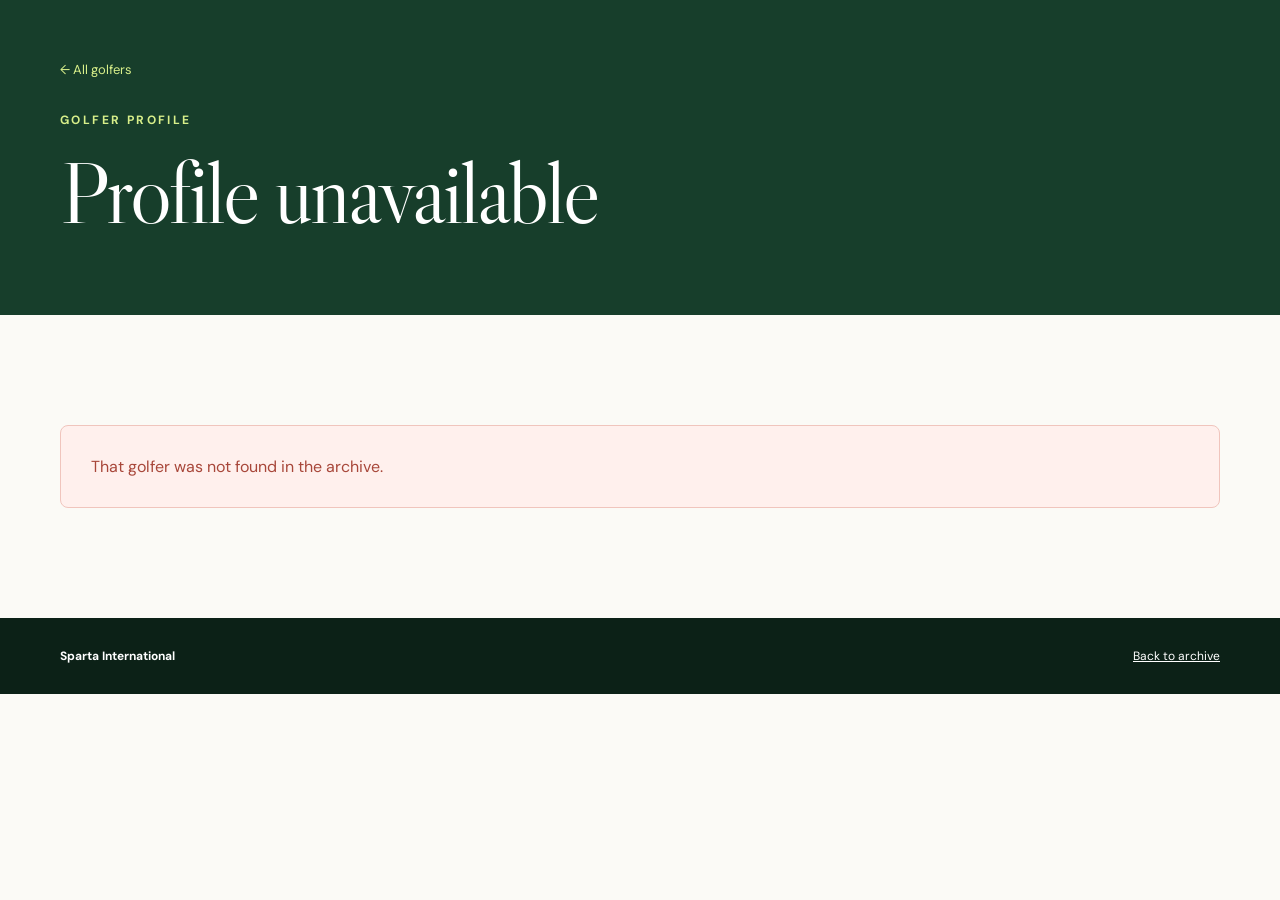
==== docs/player.html @ 0f4f3bb9 "Adding UI and using Codex to make this cool" ====
<!doctype html>
<html lang="en">
<head>
  <meta charset="utf-8">
  <meta name="viewport" content="width=device-width, initial-scale=1">
  <meta name="description" content="Individual golfer statistics from the Sparta International.">
  <title>Golfer Profile · Sparta International</title>
  <link rel="preconnect" href="https://fonts.googleapis.com">
  <link rel="preconnect" href="https://fonts.gstatic.com" crossorigin>
  <link href="https://fonts.googleapis.com/css2?family=DM+Sans:wght@400;500;600;700&family=Libre+Caslon+Display&display=swap" rel="stylesheet">
  <link rel="stylesheet" href="styles.css">
</head>
<body>
  <header class="profile-header">
    <div class="shell">
      <a class="back-link" href="index.html#leaderboard">← All golfers</a>
      <p class="eyebrow">Golfer profile</p>
      <h1 id="player-name">Loading…</h1>
      <p class="profile-subtitle" id="player-subtitle"></p>
    </div>
  </header>
  <main id="profile-content">
    <div class="stat-grid shell" id="career-stats"></div>
    <section class="profile-section shell">
      <p class="eyebrow dark">Year by year</p>
      <h2>Season performance</h2>
      <div class="season-grid" id="season-grid"></div>
    </section>
    <section class="profile-section rounds-section">
      <div class="shell">
        <div class="section-heading light">
          <div><p class="eyebrow">The full record</p><h2>Round history</h2></div>
          <label class="select-label dark-select">Year <select id="round-year-filter"></select></label>
        </div>
        <div class="scorecard-list" id="player-rounds"></div>
      </div>
    </section>
    <section class="profile-section shell handicap-section">
      <p class="eyebrow dark">World Handicap System</p>
      <h2>Handicap estimate</h2>
      <div class="handicap-panel" id="handicap-panel"></div>
    </section>
  </main>
  <footer><div class="shell"><span>Sparta International</span><a class="light-link" href="index.html">Back to archive</a></div></footer>
  <script src="player.js" defer></script>
</body>
</html>
---- docs/styles.css ----
:root { --ink:#13251b; --forest:#173e2b; --cream:#f4f0e5; --paper:#fbfaf6; --lime:#d8ef8a; --line:#d9d8ce; --muted:#69736d; }
* { box-sizing:border-box; }
html { scroll-behavior:smooth; }
body { margin:0; color:var(--ink); background:var(--paper); font-family:"DM Sans",sans-serif; }
.shell { width:min(1160px, calc(100% - 40px)); margin-inline:auto; }
.hero { color:white; background:var(--forest); position:relative; }
.nav { height:92px; display:flex; align-items:center; justify-content:space-between; border-bottom:1px solid rgba(255,255,255,.16); position:relative; z-index:1; }
.brand { color:white; text-decoration:none; font-weight:700; letter-spacing:.02em; display:flex; align-items:center; gap:12px; }
.brand span { display:grid; place-items:center; width:38px; height:38px; border:1px solid var(--lime); border-radius:50%; color:var(--lime); font-family:"Libre Caslon Display",serif; }
.nav-links { display:flex; gap:30px; }.nav-links a { color:#d8e1db; text-decoration:none; font-size:14px; }
.hero-content { position:relative; z-index:1; padding:40px 0 44px; }
.eyebrow { text-transform:uppercase; letter-spacing:.2em; font-weight:700; font-size:12px; color:var(--lime); margin:0 0 22px; }.eyebrow.dark { color:#54725f; }
h1,h2 { font-family:"Libre Caslon Display",serif; font-weight:400; margin:0; line-height:.97; }
h1 { font-size:clamp(54px,8vw,104px); letter-spacing:-.035em; } h1 em { color:var(--lime); font-weight:400; }
.intro { color:#cbd7cf; font-size:18px; line-height:1.7; max-width:610px; margin:30px 0 48px; }
.hero-stats { display:flex; gap:60px; }.hero-stats div { display:flex; flex-direction:column; gap:4px; }.hero-stats strong { color:var(--lime); font-family:"Libre Caslon Display",serif; font-size:32px; }.hero-stats span { color:#aebfb4; font-size:12px; text-transform:uppercase; letter-spacing:.1em; }
.section { padding:110px 0; }.section-heading { display:flex; justify-content:space-between; align-items:end; margin-bottom:44px; }.section-heading h2 { font-size:clamp(44px,6vw,72px); letter-spacing:-.025em; }.section-heading.light h2 { color:white; }
.select-label { display:flex; align-items:center; gap:12px; color:var(--muted); font-size:13px; font-weight:600; }.select-label select { appearance:none; border:1px solid var(--line); border-radius:100px; background:var(--paper); padding:12px 42px 12px 17px; font:inherit; color:var(--ink); background-image:linear-gradient(45deg,transparent 50%,currentColor 50%),linear-gradient(135deg,currentColor 50%,transparent 50%); background-position:calc(100% - 17px) 17px,calc(100% - 12px) 17px;background-size:5px 5px;background-repeat:no-repeat; }.dark-select { color:#b6c6bc; }.dark-select select { background-color:#214b36;color:white;border-color:#41644f; }
.podium { display:grid; grid-template-columns:repeat(3,1fr); gap:16px; margin-bottom:22px; }.podium-card { background:var(--cream); color:var(--ink); text-decoration:none; padding:25px 28px; border-radius:8px; display:flex; align-items:center; gap:18px; transition:transform .18s ease; }.podium-card:hover { transform:translateY(-2px); }.podium-card:first-child { background:var(--forest); color:white; }.podium-rank { width:44px;height:44px;border-radius:50%;display:grid;place-items:center;background:var(--lime);color:var(--ink);font-family:"Libre Caslon Display";font-size:22px; }.podium-card h3 { margin:0 0 4px;font-size:16px; }.podium-card p { margin:0;color:var(--muted);font-size:13px; }.podium-card:first-child p { color:#b8c9be; }
.rounds-section .podium-card:first-child { background:#214934;border:1px solid #42614e; }
.table-card { border:1px solid var(--line); border-radius:8px; overflow:auto; background:white; color:var(--ink); }table { width:100%; border-collapse:collapse; white-space:nowrap; }th { color:var(--muted);font-size:11px;text-transform:uppercase;letter-spacing:.1em;text-align:left;padding:16px 20px;background:#f2f1eb; }td { padding:18px 20px;border-top:1px solid #e7e6df;font-size:14px; }.money { text-align:right; }.positive { color:#237448;font-weight:700; }.negative { color:#a8473a;font-weight:700; }.muted { color:var(--muted); }
.rounds-section { background:var(--forest); color:white; }.dark-card { border-color:#42614e;background:#193b2a;color:white; }.dark-card th { background:#214934;color:#adc0b4; }.dark-card td { border-color:#31533e; }.dark-card .positive { color:white; }.dark-card .negative { color:#f1a89e; }.dark-card .muted { color:#9bb0a3; }
.year-cards { display:grid;grid-template-columns:repeat(3,1fr);gap:14px; }.year-card { min-height:180px;padding:26px;background:#214934;border:1px solid #42614e;border-radius:8px;color:white;text-decoration:none;display:flex;flex-direction:column;justify-content:space-between;transition:background .18s ease,transform .18s ease; }.year-card:hover { background:#28553d;transform:translateY(-2px); }.year-number { font-family:"Libre Caslon Display";font-size:48px;color:var(--lime); }.year-card div { display:flex;flex-direction:column;gap:3px; }.year-card div strong { font-size:13px; }.year-card div span { color:#aebfb4;font-size:12px; }.year-card i { align-self:flex-end;font-style:normal;font-size:24px;color:var(--lime);margin-top:-30px; }
footer { background:#0c2117;color:#9bb0a3;padding:30px 0;font-size:12px; }footer .shell { display:flex;justify-content:space-between; }footer span:first-child { color:white;font-weight:700; }
.error { padding:30px;color:#a8473a;background:#fff0ed;border:1px solid #f0c5bd;border-radius:8px; }
.player-link { color:var(--ink); text-decoration-color:#9eaa92; text-underline-offset:3px; }.light-link { color:white; }
.profile-header { background:var(--forest); color:white; padding:58px 0 62px; }.back-link { display:inline-block;color:var(--lime);font-size:13px;text-decoration:none;margin-bottom:34px; }.profile-header h1 { font-size:clamp(50px,8vw,88px); }.profile-header .profile-subtitle { color:#b9cabf;margin:18px 0 0; }
.stat-grid { display:grid;grid-template-columns:repeat(5,1fr);gap:12px;margin-top:-32px;position:relative; }.stat-card { background:white;border:1px solid var(--line);border-radius:8px;padding:24px;box-shadow:0 8px 30px rgba(18,38,27,.07); }.stat-card strong { display:block;font-family:"Libre Caslon Display";font-size:32px;margin-bottom:6px; }.stat-card span { color:var(--muted);font-size:11px;text-transform:uppercase;letter-spacing:.09em; }
.handicap-section { padding-top:90px;padding-bottom:90px; }.handicap-panel { display:grid;grid-template-columns:190px minmax(0,1fr);gap:24px;background:white;border:1px solid var(--line);border-radius:10px;padding:24px;align-items:stretch; }.handicap-index { display:flex;flex-direction:column;justify-content:center;padding:26px;background:var(--forest);color:white;border-radius:7px; }.handicap-index > strong { font-family:"Libre Caslon Display";font-size:64px;line-height:1;color:var(--lime); }.handicap-index > span,.handicap-details span { color:var(--muted);font-size:10px;text-transform:uppercase;letter-spacing:.09em;margin-top:8px; }.handicap-index > span { color:#b8c9be; }.handicap-details { display:grid;grid-template-columns:repeat(3,1fr);gap:12px; }.handicap-details div { display:flex;flex-direction:column;justify-content:center;padding:20px;background:var(--cream);border-radius:7px; }.handicap-details strong { font-family:"Libre Caslon Display";font-size:30px;font-weight:400; }.handicap-panel > p { grid-column:1/-1;color:var(--muted);font-size:12px;line-height:1.65;margin:0;padding:2px 4px 0; }.handicap-unavailable { grid-column:1/-1;padding:24px;background:var(--cream);border-radius:7px; }.handicap-unavailable p { color:var(--muted);margin-bottom:0; }
.profile-section { padding:80px 0; }.profile-section h2 { font-size:48px;margin-bottom:30px; }.season-grid { display:grid;grid-template-columns:repeat(3,1fr);gap:14px; }.season-card { border:1px solid var(--line);border-radius:8px;padding:24px;background:white; }.season-card h3 { font-family:"Libre Caslon Display";font-size:28px;margin:0 0 20px; }.season-row { display:flex;justify-content:space-between;margin-top:9px;color:var(--muted);font-size:13px; }.season-row strong { color:var(--ink); }
.scorecard-list { display:grid;gap:48px; }.year-round-group > h3 { margin:0 0 18px;font-family:"Libre Caslon Display";font-size:36px;color:var(--lime); }.year-scorecards { display:grid;gap:22px; }.scorecard { background:#fdfcf8;color:var(--ink);border-radius:8px;overflow:hidden; }.scorecard > header { display:flex;justify-content:space-between;align-items:center;padding:22px 25px;border-bottom:1px solid var(--line); }.scorecard > header h3 { margin:0 0 5px;font-family:"Libre Caslon Display";font-size:25px; }.scorecard > header p { margin:0;color:var(--muted);font-size:12px; }.scorecard > header > strong { font-size:20px; }.scorecard-scroll { overflow-x:auto; }.golf-card { min-width:1050px;table-layout:fixed; }.golf-card th,.golf-card td { text-align:center;padding:11px 8px;border:1px solid #e2e0d7;border-width:0 1px 1px 0;font-size:12px; }.golf-card th:first-child { width:72px;text-align:left;padding-left:16px;position:sticky;left:0;background:#f2f1eb;z-index:1; }.golf-card thead th { background:#e9eadf;color:#516057; }.golf-card thead th:first-child { background:#e9eadf; }.golf-card td:nth-child(11),.golf-card th:nth-child(11),.golf-card td:nth-child(21),.golf-card th:nth-child(21),.golf-card td:last-child,.golf-card th:last-child { background:#eff0e8;font-weight:700; }.golf-card .par-row { color:#718077; }.golf-card .net-row { background:#f4f5ef;color:#42544a; }.scorecard > footer { display:flex;justify-content:flex-end;gap:24px;padding:14px 24px;color:var(--muted);font-size:11px;text-transform:uppercase;letter-spacing:.06em;background:#f2f1eb; }
.score-mark { width:25px;height:25px;display:inline-grid;place-items:center;position:relative; }.score-mark.birdie,.score-mark.eagle { border:1.5px solid currentColor;border-radius:50%; }.score-mark.eagle { box-shadow:0 0 0 2px #fdfcf8,0 0 0 3.5px currentColor; }.score-mark.bogey,.score-mark.double-bogey { border:1.5px solid currentColor; }.score-mark.double-bogey { box-shadow:0 0 0 2px #fdfcf8,0 0 0 3.5px currentColor; }
.year-header h1 { color:var(--lime); }
@media (max-width:760px) { .shell{width:min(100% - 24px,1160px)}.nav-links{display:none}.hero-content{padding:30px 0 34px}.hero-stats{gap:25px}.section{padding:75px 0}.section-heading{align-items:start;gap:24px;flex-direction:column}.podium{grid-template-columns:1fr}.year-cards{grid-template-columns:1fr 1fr}.table-card{margin-right:-12px;border-radius:8px 0 0 8px}.stat-grid{grid-template-columns:1fr 1fr}.handicap-panel{grid-template-columns:1fr;padding:16px}.handicap-details{grid-template-columns:1fr}.handicap-panel>p{grid-column:1}.season-grid{grid-template-columns:1fr}.profile-section{padding:60px 0} }
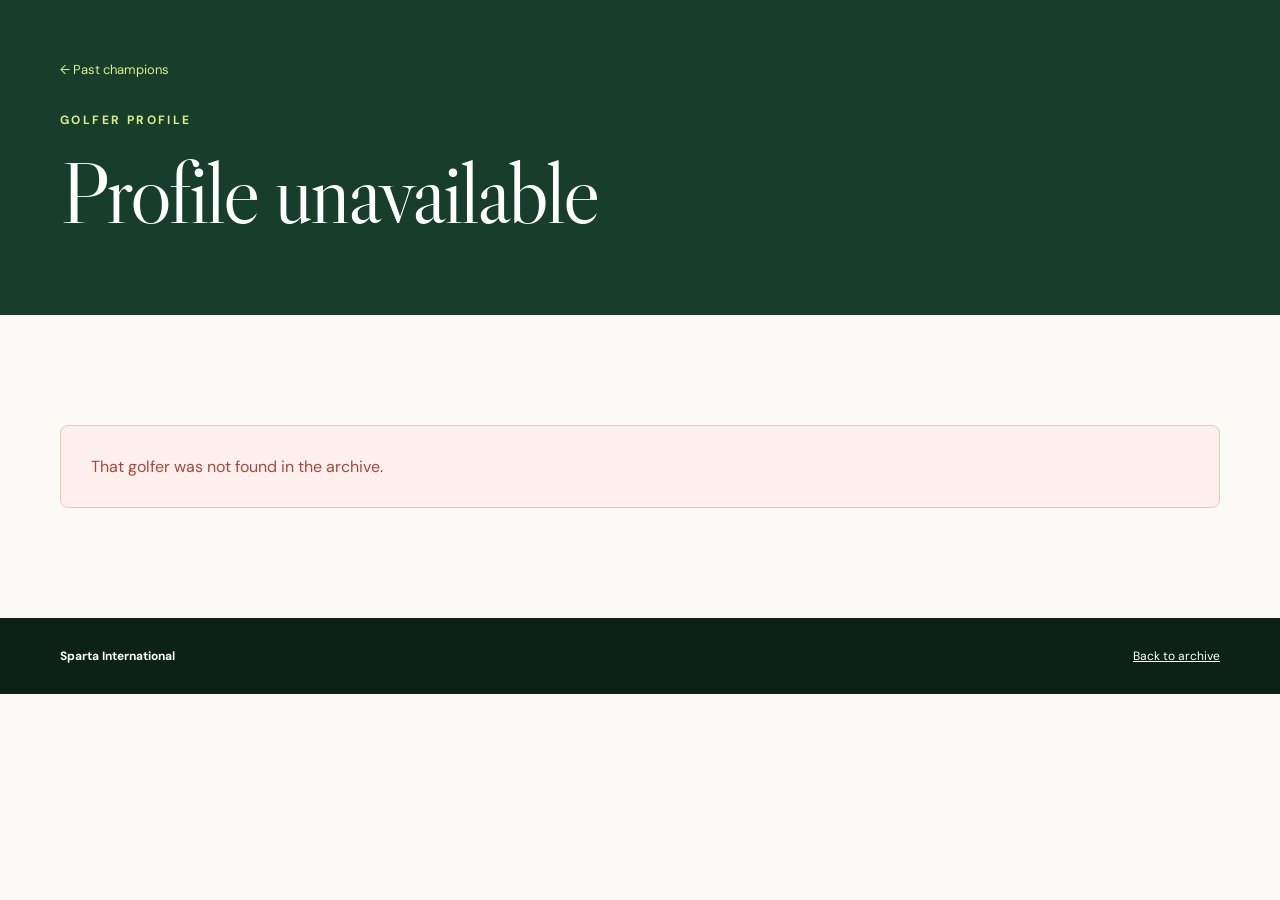
==== commit 465899dd: "Updates" ====
--- a/docs/player.html
+++ b/docs/player.html
@@ -8,23 +8,32 @@
   <link rel="preconnect" href="https://fonts.googleapis.com">
   <link rel="preconnect" href="https://fonts.gstatic.com" crossorigin>
   <link href="https://fonts.googleapis.com/css2?family=DM+Sans:wght@400;500;600;700&family=Libre+Caslon+Display&display=swap" rel="stylesheet">
-  <link rel="stylesheet" href="styles.css">
+  <link rel="stylesheet" href="styles.css?v=9">
 </head>
 <body>
   <header class="profile-header">
     <div class="shell">
-      <a class="back-link" href="index.html#leaderboard">← All golfers</a>
+      <a class="back-link" href="index.html#champions">← Past champions</a>
       <p class="eyebrow">Golfer profile</p>
       <h1 id="player-name">Loading…</h1>
       <p class="profile-subtitle" id="player-subtitle"></p>
     </div>
   </header>
   <main id="profile-content">
-    <div class="stat-grid shell" id="career-stats"></div>
-    <section class="profile-section shell">
-      <p class="eyebrow dark">Year by year</p>
-      <h2>Season performance</h2>
-      <div class="season-grid" id="season-grid"></div>
+    <section class="career-stats-section">
+      <div class="stat-grid shell" id="career-stats"></div>
+    </section>
+    <section class="profile-section season-performance-section">
+      <div class="shell">
+        <p class="eyebrow">Year by year</p>
+        <h2>Season performance</h2>
+        <div class="season-grid" id="season-grid"></div>
+      </div>
+    </section>
+    <section class="profile-section shell sparta-handicap-section">
+      <p class="eyebrow dark">Sparta Handicap</p>
+      <h2>Tournament handicap</h2>
+      <div id="sparta-handicap-panel"></div>
     </section>
     <section class="profile-section rounds-section">
       <div class="shell">
@@ -35,13 +44,8 @@
         <div class="scorecard-list" id="player-rounds"></div>
       </div>
     </section>
-    <section class="profile-section shell handicap-section">
-      <p class="eyebrow dark">World Handicap System</p>
-      <h2>Handicap estimate</h2>
-      <div class="handicap-panel" id="handicap-panel"></div>
-    </section>
   </main>
   <footer><div class="shell"><span>Sparta International</span><a class="light-link" href="index.html">Back to archive</a></div></footer>
-  <script src="player.js" defer></script>
+  <script src="player.js?v=4" defer></script>
 </body>
 </html>
--- a/docs/styles.css
+++ b/docs/styles.css
@@ -20,15 +20,21 @@
 .rounds-section .podium-card:first-child { background:#214934;border:1px solid #42614e; }
 .table-card { border:1px solid var(--line); border-radius:8px; overflow:auto; background:white; color:var(--ink); }table { width:100%; border-collapse:collapse; white-space:nowrap; }th { color:var(--muted);font-size:11px;text-transform:uppercase;letter-spacing:.1em;text-align:left;padding:16px 20px;background:#f2f1eb; }td { padding:18px 20px;border-top:1px solid #e7e6df;font-size:14px; }.money { text-align:right; }.positive { color:#237448;font-weight:700; }.negative { color:#a8473a;font-weight:700; }.muted { color:var(--muted); }
 .rounds-section { background:var(--forest); color:white; }.dark-card { border-color:#42614e;background:#193b2a;color:white; }.dark-card th { background:#214934;color:#adc0b4; }.dark-card td { border-color:#31533e; }.dark-card .positive { color:white; }.dark-card .negative { color:#f1a89e; }.dark-card .muted { color:#9bb0a3; }
+.champions-grid { display:grid;grid-template-columns:repeat(3,1fr);gap:16px; }.champion-card { min-width:0;padding:28px;background:#214934;border:1px solid #42614e;border-radius:8px;color:white; }.champion-year { display:inline-block;color:var(--lime);font-family:"Libre Caslon Display",serif;font-size:48px;line-height:1;text-decoration:none; }.champion-name { display:flex;flex-direction:column;gap:6px;margin:30px 0 26px; }.champion-name span,.champion-scores small { color:#9fb3a7;font-size:10px;font-weight:700;letter-spacing:.11em;text-transform:uppercase; }.champion-name a { color:white;font-family:"Libre Caslon Display",serif;font-size:29px;line-height:1.1;text-decoration:none; }.champion-name a:hover,.champion-year:hover { color:var(--lime); }.champion-scores { display:grid;grid-template-columns:repeat(4,1fr);border:1px solid #42614e;border-width:1px 0;margin-bottom:23px; }.champion-scores span { display:flex;flex-direction:column;gap:6px;padding:14px 8px 14px 0; }.champion-scores strong { font-size:16px; }.champion-scores .champion-total { padding-left:12px;border-left:1px solid #42614e;color:var(--lime); }.champion-season-link { display:flex;justify-content:space-between;color:#c6d3cb;font-size:12px;text-decoration:none; }.champion-season-link span { color:var(--lime);font-size:18px;line-height:12px; }.champion-season-link:hover { color:white; }
+#historical-champions-grid { margin-top:28px;padding-top:28px;border-top:1px solid var(--line); }.historical-champion-card .champion-name strong { color:white;font-family:"Libre Caslon Display",serif;font-size:25px;font-weight:400;line-height:1.15; }.historical-card-summary { display:grid;grid-template-columns:1fr 1fr;border:1px solid #42614e;border-width:1px 0;margin-bottom:23px; }.historical-card-summary span { display:flex;flex-direction:column;gap:6px;padding:14px 8px 14px 0; }.historical-card-summary span + span { padding-left:18px;border-left:1px solid #42614e; }.historical-card-summary small { color:#9fb3a7;font-size:10px;font-weight:700;letter-spacing:.11em;text-transform:uppercase; }.historical-card-summary strong { color:var(--lime);font-size:16px; }
+.historical-header h1 { color:var(--lime); }.historical-heading { margin-bottom:28px; }.historical-heading h2 { font-size:clamp(40px,5vw,60px); }.historical-table { max-width:760px; }.historical-leader { display:inline-block;margin-left:10px;padding:4px 8px;border-radius:100px;background:#e8f2c5;color:#36522a;font-size:9px;font-weight:700;letter-spacing:.08em;text-transform:uppercase;vertical-align:middle; }
 .year-cards { display:grid;grid-template-columns:repeat(3,1fr);gap:14px; }.year-card { min-height:180px;padding:26px;background:#214934;border:1px solid #42614e;border-radius:8px;color:white;text-decoration:none;display:flex;flex-direction:column;justify-content:space-between;transition:background .18s ease,transform .18s ease; }.year-card:hover { background:#28553d;transform:translateY(-2px); }.year-number { font-family:"Libre Caslon Display";font-size:48px;color:var(--lime); }.year-card div { display:flex;flex-direction:column;gap:3px; }.year-card div strong { font-size:13px; }.year-card div span { color:#aebfb4;font-size:12px; }.year-card i { align-self:flex-end;font-style:normal;font-size:24px;color:var(--lime);margin-top:-30px; }
 footer { background:#0c2117;color:#9bb0a3;padding:30px 0;font-size:12px; }footer .shell { display:flex;justify-content:space-between; }footer span:first-child { color:white;font-weight:700; }
 .error { padding:30px;color:#a8473a;background:#fff0ed;border:1px solid #f0c5bd;border-radius:8px; }
 .player-link { color:var(--ink); text-decoration-color:#9eaa92; text-underline-offset:3px; }.light-link { color:white; }
 .profile-header { background:var(--forest); color:white; padding:58px 0 62px; }.back-link { display:inline-block;color:var(--lime);font-size:13px;text-decoration:none;margin-bottom:34px; }.profile-header h1 { font-size:clamp(50px,8vw,88px); }.profile-header .profile-subtitle { color:#b9cabf;margin:18px 0 0; }
-.stat-grid { display:grid;grid-template-columns:repeat(5,1fr);gap:12px;margin-top:-32px;position:relative; }.stat-card { background:white;border:1px solid var(--line);border-radius:8px;padding:24px;box-shadow:0 8px 30px rgba(18,38,27,.07); }.stat-card strong { display:block;font-family:"Libre Caslon Display";font-size:32px;margin-bottom:6px; }.stat-card span { color:var(--muted);font-size:11px;text-transform:uppercase;letter-spacing:.09em; }
-.handicap-section { padding-top:90px;padding-bottom:90px; }.handicap-panel { display:grid;grid-template-columns:190px minmax(0,1fr);gap:24px;background:white;border:1px solid var(--line);border-radius:10px;padding:24px;align-items:stretch; }.handicap-index { display:flex;flex-direction:column;justify-content:center;padding:26px;background:var(--forest);color:white;border-radius:7px; }.handicap-index > strong { font-family:"Libre Caslon Display";font-size:64px;line-height:1;color:var(--lime); }.handicap-index > span,.handicap-details span { color:var(--muted);font-size:10px;text-transform:uppercase;letter-spacing:.09em;margin-top:8px; }.handicap-index > span { color:#b8c9be; }.handicap-details { display:grid;grid-template-columns:repeat(3,1fr);gap:12px; }.handicap-details div { display:flex;flex-direction:column;justify-content:center;padding:20px;background:var(--cream);border-radius:7px; }.handicap-details strong { font-family:"Libre Caslon Display";font-size:30px;font-weight:400; }.handicap-panel > p { grid-column:1/-1;color:var(--muted);font-size:12px;line-height:1.65;margin:0;padding:2px 4px 0; }.handicap-unavailable { grid-column:1/-1;padding:24px;background:var(--cream);border-radius:7px; }.handicap-unavailable p { color:var(--muted);margin-bottom:0; }
+.career-stats-section { padding:56px 0 80px; }.stat-grid { display:grid;grid-template-columns:repeat(5,1fr);gap:12px;position:relative; }.stat-card { background:white;border:1px solid var(--line);border-radius:8px;padding:24px;box-shadow:0 8px 30px rgba(18,38,27,.07); }.stat-card strong { display:block;font-family:"Libre Caslon Display";font-size:32px;margin-bottom:6px; }.stat-card span { color:var(--muted);font-size:11px;text-transform:uppercase;letter-spacing:.09em; }
+.handicap-unavailable { grid-column:1/-1;padding:24px;background:var(--cream);border-radius:7px; }.handicap-unavailable p { color:var(--muted);margin-bottom:0; }
 .profile-section { padding:80px 0; }.profile-section h2 { font-size:48px;margin-bottom:30px; }.season-grid { display:grid;grid-template-columns:repeat(3,1fr);gap:14px; }.season-card { border:1px solid var(--line);border-radius:8px;padding:24px;background:white; }.season-card h3 { font-family:"Libre Caslon Display";font-size:28px;margin:0 0 20px; }.season-row { display:flex;justify-content:space-between;margin-top:9px;color:var(--muted);font-size:13px; }.season-row strong { color:var(--ink); }
+.season-performance-section { background:var(--forest);color:white; }.season-performance-section .season-card { border-color:#42614e;background:#214934; }.season-performance-section .season-card h3 { color:var(--lime); }.season-performance-section .season-row { color:#aebfb4; }.season-performance-section .season-row strong { color:white; }.season-performance-section .season-row .positive { color:var(--lime); }.season-performance-section .season-row .negative { color:#f1a89e; }
+.sparta-handicap-section { padding-top:20px; }.sparta-handicap-panel { display:grid;grid-template-columns:190px minmax(0,1fr);gap:24px;padding:24px;border:1px solid var(--line);border-radius:10px;background:white; }.sparta-handicap-index { display:flex;flex-direction:column;justify-content:center;padding:26px;border-radius:7px;background:var(--forest);color:white; }.sparta-handicap-index strong { color:var(--lime);font-family:"Libre Caslon Display",serif;font-size:64px;line-height:1; }.sparta-handicap-index span { margin-top:9px;color:#b8c9be;font-size:10px;letter-spacing:.09em;text-transform:uppercase; }.sparta-handicap-breakdown { min-width:0; }.sparta-handicap-heading { display:flex;align-items:center;justify-content:space-between;margin-bottom:14px; }.sparta-handicap-heading > strong { font-family:"Libre Caslon Display",serif;font-size:25px;font-weight:400; }.sparta-handicap-heading > span { padding:5px 9px;border-radius:100px;font-size:9px;font-weight:700;letter-spacing:.08em;text-transform:uppercase; }.sparta-handicap-heading .current { background:#e8f2c5;color:#36522a; }.sparta-handicap-heading .stale { background:#f1e7d2;color:#755c2a; }.sparta-round-values { display:grid;grid-template-columns:repeat(3,1fr);gap:10px; }.sparta-round-values div { display:flex;flex-direction:column;gap:4px;padding:16px;border-radius:7px;background:var(--cream); }.sparta-round-values span,.sparta-round-values small { color:var(--muted);font-size:10px; }.sparta-round-values strong { font-family:"Libre Caslon Display",serif;font-size:28px;font-weight:400; }.sparta-handicap-breakdown > p { margin:14px 0 0;color:var(--muted);font-size:12px; }.sparta-handicap-breakdown > p strong { color:var(--ink); }.sparta-handicap-rule { grid-column:1/-1;margin:0;padding:2px 4px 0;color:var(--muted);font-size:12px;line-height:1.65; }
 .scorecard-list { display:grid;gap:48px; }.year-round-group > h3 { margin:0 0 18px;font-family:"Libre Caslon Display";font-size:36px;color:var(--lime); }.year-scorecards { display:grid;gap:22px; }.scorecard { background:#fdfcf8;color:var(--ink);border-radius:8px;overflow:hidden; }.scorecard > header { display:flex;justify-content:space-between;align-items:center;padding:22px 25px;border-bottom:1px solid var(--line); }.scorecard > header h3 { margin:0 0 5px;font-family:"Libre Caslon Display";font-size:25px; }.scorecard > header p { margin:0;color:var(--muted);font-size:12px; }.scorecard > header > strong { font-size:20px; }.scorecard-scroll { overflow-x:auto; }.golf-card { min-width:1050px;table-layout:fixed; }.golf-card th,.golf-card td { text-align:center;padding:11px 8px;border:1px solid #e2e0d7;border-width:0 1px 1px 0;font-size:12px; }.golf-card th:first-child { width:72px;text-align:left;padding-left:16px;position:sticky;left:0;background:#f2f1eb;z-index:1; }.golf-card thead th { background:#e9eadf;color:#516057; }.golf-card thead th:first-child { background:#e9eadf; }.golf-card td:nth-child(11),.golf-card th:nth-child(11),.golf-card td:nth-child(21),.golf-card th:nth-child(21),.golf-card td:last-child,.golf-card th:last-child { background:#eff0e8;font-weight:700; }.golf-card .par-row { color:#718077; }.golf-card .net-row { background:#f4f5ef;color:#42544a; }.scorecard > footer { display:flex;justify-content:flex-end;gap:24px;padding:14px 24px;color:var(--muted);font-size:11px;text-transform:uppercase;letter-spacing:.06em;background:#f2f1eb; }
 .score-mark { width:25px;height:25px;display:inline-grid;place-items:center;position:relative; }.score-mark.birdie,.score-mark.eagle { border:1.5px solid currentColor;border-radius:50%; }.score-mark.eagle { box-shadow:0 0 0 2px #fdfcf8,0 0 0 3.5px currentColor; }.score-mark.bogey,.score-mark.double-bogey { border:1.5px solid currentColor; }.score-mark.double-bogey { box-shadow:0 0 0 2px #fdfcf8,0 0 0 3.5px currentColor; }
 .year-header h1 { color:var(--lime); }
-@media (max-width:760px) { .shell{width:min(100% - 24px,1160px)}.nav-links{display:none}.hero-content{padding:30px 0 34px}.hero-stats{gap:25px}.section{padding:75px 0}.section-heading{align-items:start;gap:24px;flex-direction:column}.podium{grid-template-columns:1fr}.year-cards{grid-template-columns:1fr 1fr}.table-card{margin-right:-12px;border-radius:8px 0 0 8px}.stat-grid{grid-template-columns:1fr 1fr}.handicap-panel{grid-template-columns:1fr;padding:16px}.handicap-details{grid-template-columns:1fr}.handicap-panel>p{grid-column:1}.season-grid{grid-template-columns:1fr}.profile-section{padding:60px 0} }
+@media (max-width:900px) { .champions-grid{grid-template-columns:repeat(2,1fr)} }
+@media (max-width:760px) { .shell{width:min(100% - 24px,1160px)}.nav-links{display:none}.hero-content{padding:30px 0 34px}.hero-stats{gap:25px}.section{padding:75px 0}.section-heading{align-items:start;gap:24px;flex-direction:column}.podium{grid-template-columns:1fr}.champions-grid{grid-template-columns:1fr}.year-cards{grid-template-columns:1fr 1fr}.table-card{margin-right:-12px;border-radius:8px 0 0 8px}.career-stats-section{padding:40px 0 60px}.stat-grid{grid-template-columns:1fr 1fr}.sparta-handicap-panel{grid-template-columns:1fr;padding:16px}.sparta-round-values{grid-template-columns:1fr}.sparta-handicap-rule{grid-column:1}.season-grid{grid-template-columns:1fr}.profile-section{padding:60px 0} }
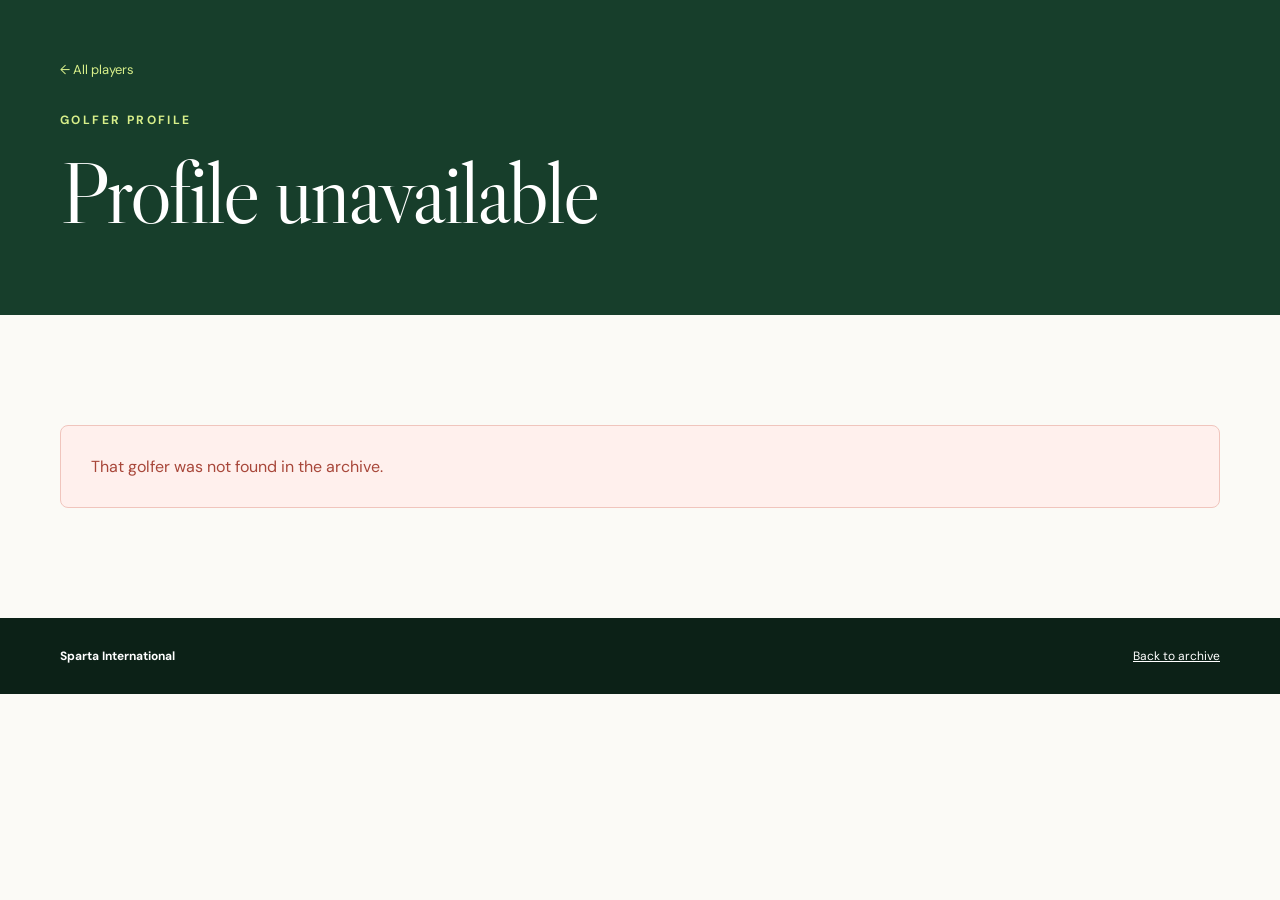
==== commit 8f17248a: "Updating 2026 Day 1" ====
--- a/docs/player.html
+++ b/docs/player.html
@@ -13,7 +13,7 @@
 <body>
   <header class="profile-header">
     <div class="shell">
-      <a class="back-link" href="index.html#champions">← Past champions</a>
+      <a class="back-link" href="players.html">← All players</a>
       <p class="eyebrow">Golfer profile</p>
       <h1 id="player-name">Loading…</h1>
       <p class="profile-subtitle" id="player-subtitle"></p>
@@ -46,6 +46,6 @@
     </section>
   </main>
   <footer><div class="shell"><span>Sparta International</span><a class="light-link" href="index.html">Back to archive</a></div></footer>
-  <script src="player.js?v=4" defer></script>
+  <script src="player.js?v=6" defer></script>
 </body>
 </html>
--- a/docs/styles.css
+++ b/docs/styles.css
@@ -8,6 +8,7 @@
 .brand { color:white; text-decoration:none; font-weight:700; letter-spacing:.02em; display:flex; align-items:center; gap:12px; }
 .brand span { display:grid; place-items:center; width:38px; height:38px; border:1px solid var(--lime); border-radius:50%; color:var(--lime); font-family:"Libre Caslon Display",serif; }
 .nav-links { display:flex; gap:30px; }.nav-links a { color:#d8e1db; text-decoration:none; font-size:14px; }
+.nav-links a:hover { color:var(--lime); }
 .hero-content { position:relative; z-index:1; padding:40px 0 44px; }
 .eyebrow { text-transform:uppercase; letter-spacing:.2em; font-weight:700; font-size:12px; color:var(--lime); margin:0 0 22px; }.eyebrow.dark { color:#54725f; }
 h1,h2 { font-family:"Libre Caslon Display",serif; font-weight:400; margin:0; line-height:.97; }
@@ -20,7 +21,7 @@
 .rounds-section .podium-card:first-child { background:#214934;border:1px solid #42614e; }
 .table-card { border:1px solid var(--line); border-radius:8px; overflow:auto; background:white; color:var(--ink); }table { width:100%; border-collapse:collapse; white-space:nowrap; }th { color:var(--muted);font-size:11px;text-transform:uppercase;letter-spacing:.1em;text-align:left;padding:16px 20px;background:#f2f1eb; }td { padding:18px 20px;border-top:1px solid #e7e6df;font-size:14px; }.money { text-align:right; }.positive { color:#237448;font-weight:700; }.negative { color:#a8473a;font-weight:700; }.muted { color:var(--muted); }
 .rounds-section { background:var(--forest); color:white; }.dark-card { border-color:#42614e;background:#193b2a;color:white; }.dark-card th { background:#214934;color:#adc0b4; }.dark-card td { border-color:#31533e; }.dark-card .positive { color:white; }.dark-card .negative { color:#f1a89e; }.dark-card .muted { color:#9bb0a3; }
-.champions-grid { display:grid;grid-template-columns:repeat(3,1fr);gap:16px; }.champion-card { min-width:0;padding:28px;background:#214934;border:1px solid #42614e;border-radius:8px;color:white; }.champion-year { display:inline-block;color:var(--lime);font-family:"Libre Caslon Display",serif;font-size:48px;line-height:1;text-decoration:none; }.champion-name { display:flex;flex-direction:column;gap:6px;margin:30px 0 26px; }.champion-name span,.champion-scores small { color:#9fb3a7;font-size:10px;font-weight:700;letter-spacing:.11em;text-transform:uppercase; }.champion-name a { color:white;font-family:"Libre Caslon Display",serif;font-size:29px;line-height:1.1;text-decoration:none; }.champion-name a:hover,.champion-year:hover { color:var(--lime); }.champion-scores { display:grid;grid-template-columns:repeat(4,1fr);border:1px solid #42614e;border-width:1px 0;margin-bottom:23px; }.champion-scores span { display:flex;flex-direction:column;gap:6px;padding:14px 8px 14px 0; }.champion-scores strong { font-size:16px; }.champion-scores .champion-total { padding-left:12px;border-left:1px solid #42614e;color:var(--lime); }.champion-season-link { display:flex;justify-content:space-between;color:#c6d3cb;font-size:12px;text-decoration:none; }.champion-season-link span { color:var(--lime);font-size:18px;line-height:12px; }.champion-season-link:hover { color:white; }
+.champions-grid { display:grid;grid-template-columns:repeat(4,1fr);gap:12px; }.champion-card { min-width:0;padding:21px;background:#214934;border:1px solid #42614e;border-radius:8px;color:white; }.champion-year { display:inline-block;color:var(--lime);font-family:"Libre Caslon Display",serif;font-size:39px;line-height:1;text-decoration:none; }.champion-name { display:flex;flex-direction:column;gap:5px;margin:22px 0 19px; }.champion-name span,.champion-scores small { color:#9fb3a7;font-size:9px;font-weight:700;letter-spacing:.1em;text-transform:uppercase; }.champion-name a { color:white;font-family:"Libre Caslon Display",serif;font-size:24px;line-height:1.1;text-decoration:none; }.champion-name a:hover,.champion-year:hover { color:var(--lime); }.champion-scores { display:grid;grid-template-columns:repeat(4,1fr);border:1px solid #42614e;border-width:1px 0;margin-bottom:18px; }.champion-scores span { display:flex;flex-direction:column;gap:5px;padding:11px 5px 11px 0; }.champion-scores strong { font-size:14px; }.champion-scores .champion-total { padding-left:8px;border-left:1px solid #42614e;color:var(--lime); }.champion-season-link { display:flex;justify-content:space-between;color:#c6d3cb;font-size:11px;text-decoration:none; }.champion-season-link span { color:var(--lime);font-size:17px;line-height:11px; }.champion-season-link:hover { color:white; }
 #historical-champions-grid { margin-top:28px;padding-top:28px;border-top:1px solid var(--line); }.historical-champion-card .champion-name strong { color:white;font-family:"Libre Caslon Display",serif;font-size:25px;font-weight:400;line-height:1.15; }.historical-card-summary { display:grid;grid-template-columns:1fr 1fr;border:1px solid #42614e;border-width:1px 0;margin-bottom:23px; }.historical-card-summary span { display:flex;flex-direction:column;gap:6px;padding:14px 8px 14px 0; }.historical-card-summary span + span { padding-left:18px;border-left:1px solid #42614e; }.historical-card-summary small { color:#9fb3a7;font-size:10px;font-weight:700;letter-spacing:.11em;text-transform:uppercase; }.historical-card-summary strong { color:var(--lime);font-size:16px; }
 .historical-header h1 { color:var(--lime); }.historical-heading { margin-bottom:28px; }.historical-heading h2 { font-size:clamp(40px,5vw,60px); }.historical-table { max-width:760px; }.historical-leader { display:inline-block;margin-left:10px;padding:4px 8px;border-radius:100px;background:#e8f2c5;color:#36522a;font-size:9px;font-weight:700;letter-spacing:.08em;text-transform:uppercase;vertical-align:middle; }
 .year-cards { display:grid;grid-template-columns:repeat(3,1fr);gap:14px; }.year-card { min-height:180px;padding:26px;background:#214934;border:1px solid #42614e;border-radius:8px;color:white;text-decoration:none;display:flex;flex-direction:column;justify-content:space-between;transition:background .18s ease,transform .18s ease; }.year-card:hover { background:#28553d;transform:translateY(-2px); }.year-number { font-family:"Libre Caslon Display";font-size:48px;color:var(--lime); }.year-card div { display:flex;flex-direction:column;gap:3px; }.year-card div strong { font-size:13px; }.year-card div span { color:#aebfb4;font-size:12px; }.year-card i { align-self:flex-end;font-style:normal;font-size:24px;color:var(--lime);margin-top:-30px; }
@@ -36,5 +37,25 @@
 .scorecard-list { display:grid;gap:48px; }.year-round-group > h3 { margin:0 0 18px;font-family:"Libre Caslon Display";font-size:36px;color:var(--lime); }.year-scorecards { display:grid;gap:22px; }.scorecard { background:#fdfcf8;color:var(--ink);border-radius:8px;overflow:hidden; }.scorecard > header { display:flex;justify-content:space-between;align-items:center;padding:22px 25px;border-bottom:1px solid var(--line); }.scorecard > header h3 { margin:0 0 5px;font-family:"Libre Caslon Display";font-size:25px; }.scorecard > header p { margin:0;color:var(--muted);font-size:12px; }.scorecard > header > strong { font-size:20px; }.scorecard-scroll { overflow-x:auto; }.golf-card { min-width:1050px;table-layout:fixed; }.golf-card th,.golf-card td { text-align:center;padding:11px 8px;border:1px solid #e2e0d7;border-width:0 1px 1px 0;font-size:12px; }.golf-card th:first-child { width:72px;text-align:left;padding-left:16px;position:sticky;left:0;background:#f2f1eb;z-index:1; }.golf-card thead th { background:#e9eadf;color:#516057; }.golf-card thead th:first-child { background:#e9eadf; }.golf-card td:nth-child(11),.golf-card th:nth-child(11),.golf-card td:nth-child(21),.golf-card th:nth-child(21),.golf-card td:last-child,.golf-card th:last-child { background:#eff0e8;font-weight:700; }.golf-card .par-row { color:#718077; }.golf-card .net-row { background:#f4f5ef;color:#42544a; }.scorecard > footer { display:flex;justify-content:flex-end;gap:24px;padding:14px 24px;color:var(--muted);font-size:11px;text-transform:uppercase;letter-spacing:.06em;background:#f2f1eb; }
 .score-mark { width:25px;height:25px;display:inline-grid;place-items:center;position:relative; }.score-mark.birdie,.score-mark.eagle { border:1.5px solid currentColor;border-radius:50%; }.score-mark.eagle { box-shadow:0 0 0 2px #fdfcf8,0 0 0 3.5px currentColor; }.score-mark.bogey,.score-mark.double-bogey { border:1.5px solid currentColor; }.score-mark.double-bogey { box-shadow:0 0 0 2px #fdfcf8,0 0 0 3.5px currentColor; }
 .year-header h1 { color:var(--lime); }
-@media (max-width:900px) { .champions-grid{grid-template-columns:repeat(2,1fr)} }
-@media (max-width:760px) { .shell{width:min(100% - 24px,1160px)}.nav-links{display:none}.hero-content{padding:30px 0 34px}.hero-stats{gap:25px}.section{padding:75px 0}.section-heading{align-items:start;gap:24px;flex-direction:column}.podium{grid-template-columns:1fr}.champions-grid{grid-template-columns:1fr}.year-cards{grid-template-columns:1fr 1fr}.table-card{margin-right:-12px;border-radius:8px 0 0 8px}.career-stats-section{padding:40px 0 60px}.stat-grid{grid-template-columns:1fr 1fr}.sparta-handicap-panel{grid-template-columns:1fr;padding:16px}.sparta-round-values{grid-template-columns:1fr}.sparta-handicap-rule{grid-column:1}.season-grid{grid-template-columns:1fr}.profile-section{padding:60px 0} }
+.players-header { padding-bottom:54px; }
+.players-header h1 { color:var(--lime); }
+.player-directory-section { padding-top:70px; }
+.player-directory-tools { display:flex;align-items:end;justify-content:space-between;gap:28px;margin-bottom:34px; }
+.player-directory-tools h2 { font-size:clamp(42px,6vw,64px); }
+.player-search { width:min(100%,390px); }
+.player-search label { display:block;margin-bottom:8px;color:var(--muted);font-size:11px;font-weight:700;letter-spacing:.1em;text-transform:uppercase; }
+.player-search input { width:100%;border:1px solid var(--line);border-radius:100px;background:white;color:var(--ink);padding:14px 20px;font:inherit;outline:none; }
+.player-search input:focus { border-color:#70907b;box-shadow:0 0 0 3px rgba(84,114,95,.12); }
+.player-directory-meta { margin:0 0 18px;color:var(--muted);font-size:13px; }
+.player-directory { display:grid;grid-template-columns:repeat(3,1fr);gap:12px; }
+.player-directory-card { display:flex;align-items:center;justify-content:space-between;gap:18px;min-width:0;padding:21px 22px;border:1px solid var(--line);border-radius:8px;background:white;color:var(--ink);text-decoration:none;transition:border-color .18s ease,transform .18s ease,box-shadow .18s ease; }
+.player-directory-card:hover { border-color:#8ca092;transform:translateY(-2px);box-shadow:0 8px 24px rgba(18,38,27,.07); }
+.player-directory-card div { min-width:0; }
+.player-directory-card strong { display:block;overflow:hidden;text-overflow:ellipsis;font-family:"Libre Caslon Display",serif;font-size:23px;font-weight:400;white-space:nowrap; }
+.player-directory-card small { display:block;margin-top:5px;color:var(--muted);font-size:11px; }
+.player-directory-card > span { flex:none;color:#66806f;font-size:20px; }
+.player-directory-empty { grid-column:1/-1;padding:42px;border:1px dashed var(--line);border-radius:8px;color:var(--muted);text-align:center; }
+@media (max-width:1050px) { .champions-grid{grid-template-columns:repeat(3,1fr)} }
+@media (max-width:900px) { .player-directory{grid-template-columns:repeat(2,1fr)} }
+@media (max-width:760px) { .shell{width:min(100% - 24px,1160px)}.nav{height:78px}.brand{gap:8px;font-size:13px}.brand span{width:34px;height:34px}.nav-links{gap:16px}.nav-links a{font-size:12px}.hero-content{padding:30px 0 34px}.hero-stats{gap:25px}.section{padding:75px 0}.section-heading{align-items:start;gap:24px;flex-direction:column}.podium{grid-template-columns:1fr}.champions-grid{grid-template-columns:repeat(2,1fr)}.year-cards{grid-template-columns:1fr 1fr}.table-card{margin-right:-12px;border-radius:8px 0 0 8px}.career-stats-section{padding:40px 0 60px}.stat-grid{grid-template-columns:1fr 1fr}.sparta-handicap-panel{grid-template-columns:1fr;padding:16px}.sparta-round-values{grid-template-columns:1fr}.sparta-handicap-rule{grid-column:1}.season-grid{grid-template-columns:1fr}.profile-section{padding:60px 0}.player-directory-section{padding-top:54px}.player-directory-tools{align-items:stretch;flex-direction:column}.player-search{width:100%}.player-directory{grid-template-columns:1fr} }
+@media (max-width:520px) { .champions-grid{grid-template-columns:1fr} }
